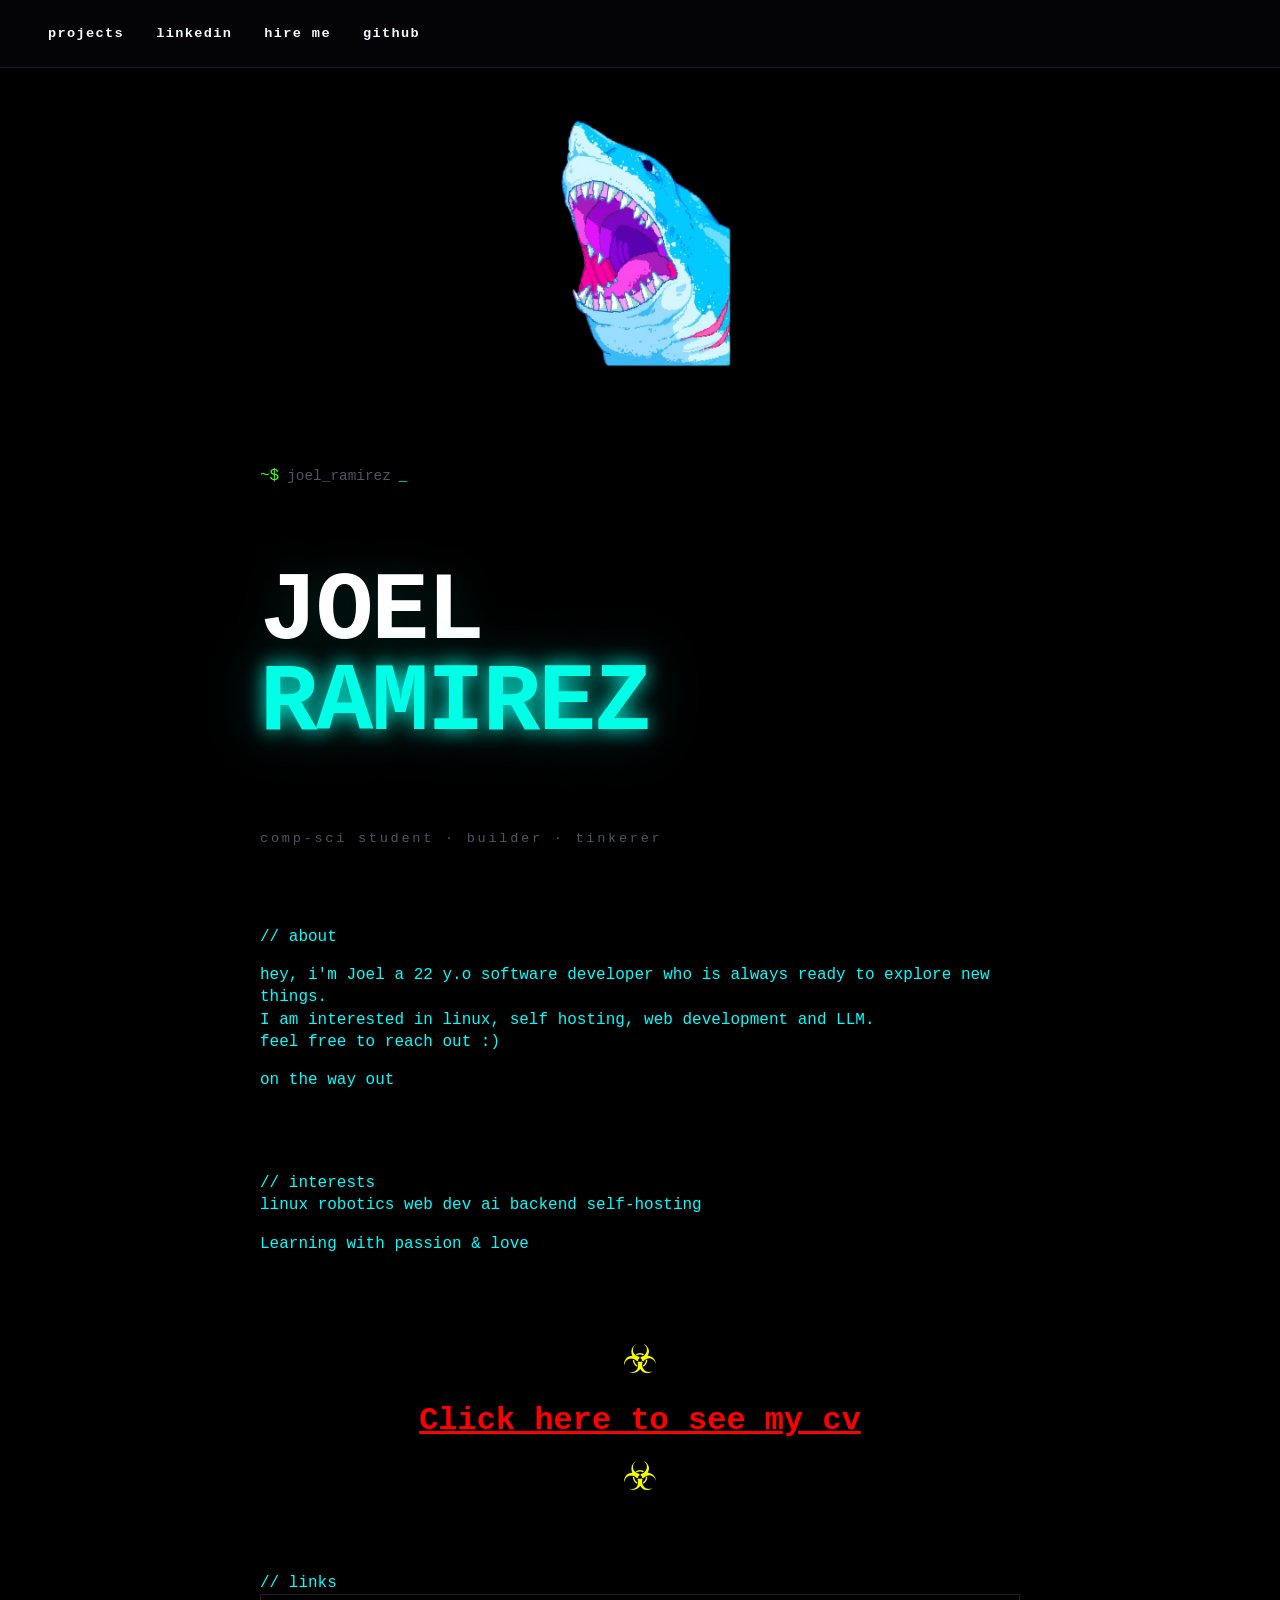
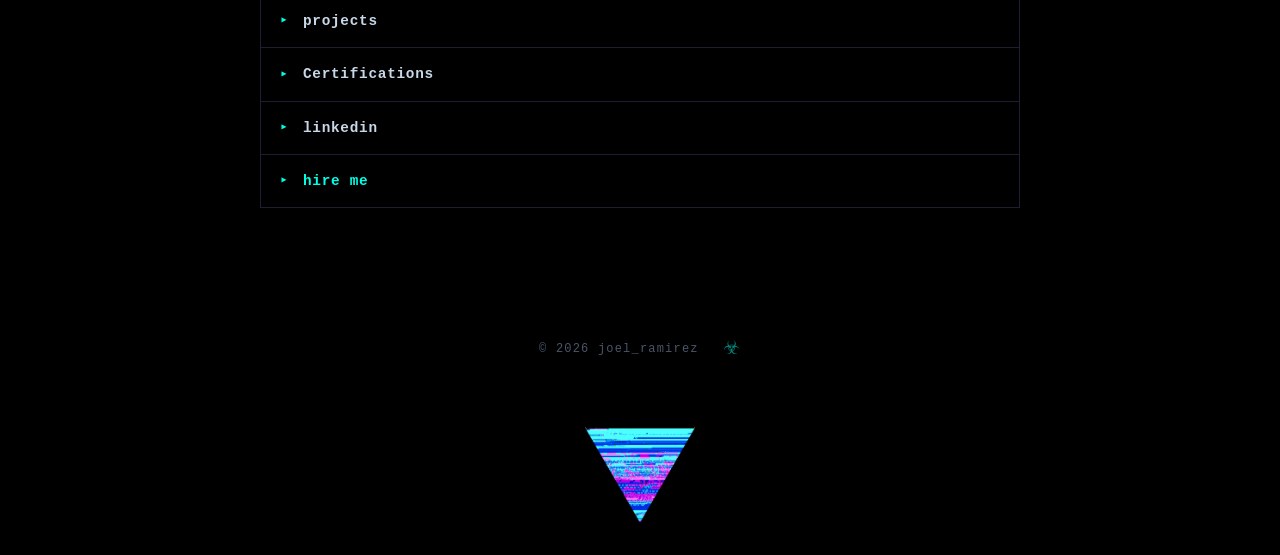
==== index.html @ c544a5a2 "update" ====
<!DOCTYPE html>
<html lang="en">
<head>
    <meta charset="UTF-8">
    <meta name="viewport" content="width=device-width, initial-scale=1.0">
    <link rel="icon" type="image/png" href="assets/shark.png">
    <title>Joel</title>
    <link rel="stylesheet" href="style.css">
    <link rel="preconnect" href="https://fonts.googleapis.com">
    <link rel="preconnect" href="https://fonts.gstatic.com" crossorigin>
    <link href="https://fonts.googleapis.com/css2?family=Archivo+Black&family=Libre+Baskerville:ital,wght@0,400..700;1,400..700&family=Montserrat:ital,wght@0,100..900;1,100..900&family=Roboto+Condensed:ital,wght@0,100..900;1,100..900&family=Roboto:ital,wght@0,100..900;1,100..900&family=Space+Mono:ital,wght@0,400;0,700;1,400;1,700&display=swap" rel="stylesheet">
</head>
<body>

    <div class="scanlines"></div>
    <div class="noise"></div>

     <header class="site-header">

        <nav class="header-nav">
            <a href="proyects/proyects.html">projects</a>
            <a href="https://www.linkedin.com/in/joelramirezzz" target="_blank" rel="noopener noreferrer">linkedin</a>
            <a href="mailto:joelramirezmc@gmail.com">hire me</a>
            <a href="https://github.com/joelRamireZzz">github</a>
        </nav>
    </header>

    <img width="190" src="assets/shark.png" alt="sharkImg" style="display:block;margin:2rem auto;background:transparent;border:none;box-shadow:none;">
    
    <main class="container">
        <section class="hero">
            <div class="prompt-line">
                <span class="prompt-symbol">~$</span>
                <span class="typed" id="typed-name">joel_ramirez</span><span class="cursor">_</span>
            </div>
            <h1 class="hero-title">JOEL<br><span class="accent">RAMIREZ</span></h1>
            <p class="hero-sub">comp-sci student · builder · tinkerer</p>
        </section>

        <section class="about">
            <div class="section-label">// about</div>
            <p>hey, i'm Joel a 22 y.o software developer who is always ready to explore new things. <br>
               I am interested in linux, self hosting, web development and LLM. <br>
            feel free to reach out :)</p>
            <p class="status"><span class="dot"></span> on the way out</p>
        </section>

<section class="interests">
    <div class="section-label">// interests</div>
    <div class="tags">
        <span>linux</span>
        <span>robotics</span>
        <span>web dev</span>
        <span>ai backend</span>
        <span>self-hosting</span>
    </div>
    <p class="status"><span class="dot"></span> Learning with passion &amp; love</p>
</section>

<div style="display: flex; flex-direction: column; align-items: center; gap: 0.5rem;">
    <span style="color: rgb(246, 255, 0); font-size: 40px;">☣</span>
    <a style="color: rgb(255, 0, 0);" href="assets/cvEn.pdf">Click here to see my cv</a>
    <span style="color: rgb(246, 255, 0); font-size: 40px;">☣</span>
</div>

        <section class="links-section">
            <div class="section-label">// links</div>
            <div class="link-grid">
                <a href="proyects/proyects.html" class="link-card">
                    <span class="link-icon">▸</span>
                    <span class="link-label">projects</span>
                </a>

                    <a href="assets/certifications/certifications.pdf" target="_blank" rel="noopener noreferrer" class="link-card">
                    <span class="link-icon">▸</span>
                    <span class="link-label">Certifications</span>

                <a href="https://www.linkedin.com/in/joelramirezzz" target="_blank" rel="noopener noreferrer" class="link-card">
                    <span class="link-icon">▸</span>
                    <span class="link-label">linkedin</span>
                </a>
                <a href="mailto:joelramirezmc@gmail.com" class="link-card highlight">
                    <span class="link-icon">▸</span>
                    <span class="link-label">hire me</span>
                </a>
            </div>
        </section>
    </main>

    <footer>
       <span class="footer-text">© 2026 joel_ramirez</span>
        <span class="biohazard">☣</span>
    </footer>

    <img width="110" src="assets/triangle.png" alt="sharkImg" style="display:block;margin:2rem auto;background:transparent;border:none;box-shadow:none;">
</body>
</html>
---- style.css ----
:root {
    --bg:       #050508;
    --bg2:      #0a0a10;
    --cyan:     #00ffe7;
    --green:    #39ff14;
    --dim:      #1a1a26;
    --border:   #1e1e2e;
    --text:     #c8d8e8;
    --muted:    #4a5568;
    --font-mono: 'Share Tech Mono', monospace;
    --font-display: 'Orbitron', monospace;
}
body{
    background-color: black;
    color: aqua;
    font-family: monospace;
    font-size: 16px;
    line-height: 1.4;
    margin: 0;
    min-height: 100%;
}



.site-header {
    display: flex;
    align-items: center;
    justify-content: space-between;
    padding: 1.5rem 3rem;
    border-bottom: 1px solid var(--border);
    position: sticky;
    top: 0;
    z-index: 50;
    background: rgba(5,5,8,0.85);
    backdrop-filter: blur(8px);
}


.header-nav {
    display: flex;
    gap: 2rem;
}
.header-nav a {
    text-decoration: none;
    font-family: var(--font-mono);
    font-size: 0.85rem;
    letter-spacing: 0.1em;
    text-transform: lowercase;
    transition: color 0.2s;
    position: relative;
}
.header-nav a::after {
    content: '';
    position: absolute;
    bottom: -2px;
    left: 0;
    width: 0;
    height: 1px;
    background: var(--cyan);
    transition: width 0.3s;
}
.header-nav a:hover { color: var(--cyan); }
.header-nav a:hover::after { width: 100%; }

a{
    color: aliceblue;
    font-size: 2rem;
    font-weight: 800;
}

.container {
    max-width: 760px;
    margin: 0 auto;
    padding: 4rem 2rem 6rem;
    display: flex;
    flex-direction: column;
    gap: 4rem;
}
.hero { position: relative; }

.prompt-line {
    display: flex;
    align-items: center;
    gap: 0.5rem;
    margin-bottom: 1.5rem;
    font-size: 0.9rem;
    color: var(--muted);
}
.prompt-symbol { color: var(--green); font-size: 1rem; }
.cursor {
    color: var(--cyan);
    animation: blink 1s step-end infinite;
}
@keyframes blink { 0%,100%{opacity:1} 50%{opacity:0} }

.hero-title {
    font-size: clamp(3rem, 10vw, 6rem);
    font-weight: 900;
    line-height: 0.95;
    color: #fff;
    letter-spacing: -0.02em;
    text-shadow: 0 0 40px rgba(0,255,231,0.15);
}
.hero-title .accent {
    color: var(--cyan);
    text-shadow: 0 0 20px var(--cyan), 0 0 60px rgba(0,255,231,0.3);
}

.hero-sub {
    margin-top: 1.5rem;
    color: var(--muted);
    font-size: 0.85rem;
    letter-spacing: 0.2em;
    text-transform: lowercase;
}
li{
    font-size: 2rem;
}

.link-grid {
    display: flex;
    flex-direction: column;
    gap: 0;
}

.link-card {
    display: flex;
    align-items: center;
    gap: 1rem;
    padding: 1rem 1.2rem;
    text-decoration: none;
    color: var(--text);
    border: 1px solid var(--border);
    border-top: none;
    transition: background 0.2s, color 0.2s, border-color 0.2s;
    position: relative;
    overflow: hidden;
}
.link-card:first-child { border-top: 1px solid var(--border); }

.link-card::before {
    content: '';
    position: absolute;
    left: 0;
    top: 0;
    height: 100%;
    width: 0;
    background: rgba(0,255,231,0.04);
    transition: width 0.3s ease;
}
.link-card:hover::before { width: 100%; }
.link-card:hover { color: var(--cyan); border-color: rgba(0,255,231,0.3); }
.link-card:hover .link-arrow { transform: translateX(4px); }
.link-card.highlight .link-label { color: var(--cyan); }

.link-icon { color: var(--cyan); font-size: 0.7rem; }
.link-label { flex: 1; font-size: 0.9rem; letter-spacing: 0.05em; }
.link-arrow {
    color: var(--muted);
    font-size: 0.9rem;
    transition: transform 0.2s;
}
footer {
    display: flex;
    align-items: center;
    justify-content: center;
    gap: 1.5rem;
    padding: 2rem;
    color: var(--muted);
    font-size: 0.75rem;
    letter-spacing: 0.1em;
}
.biohazard {
    color: var(--cyan);
    font-size: 1.2rem;
    opacity: 0.5;
}
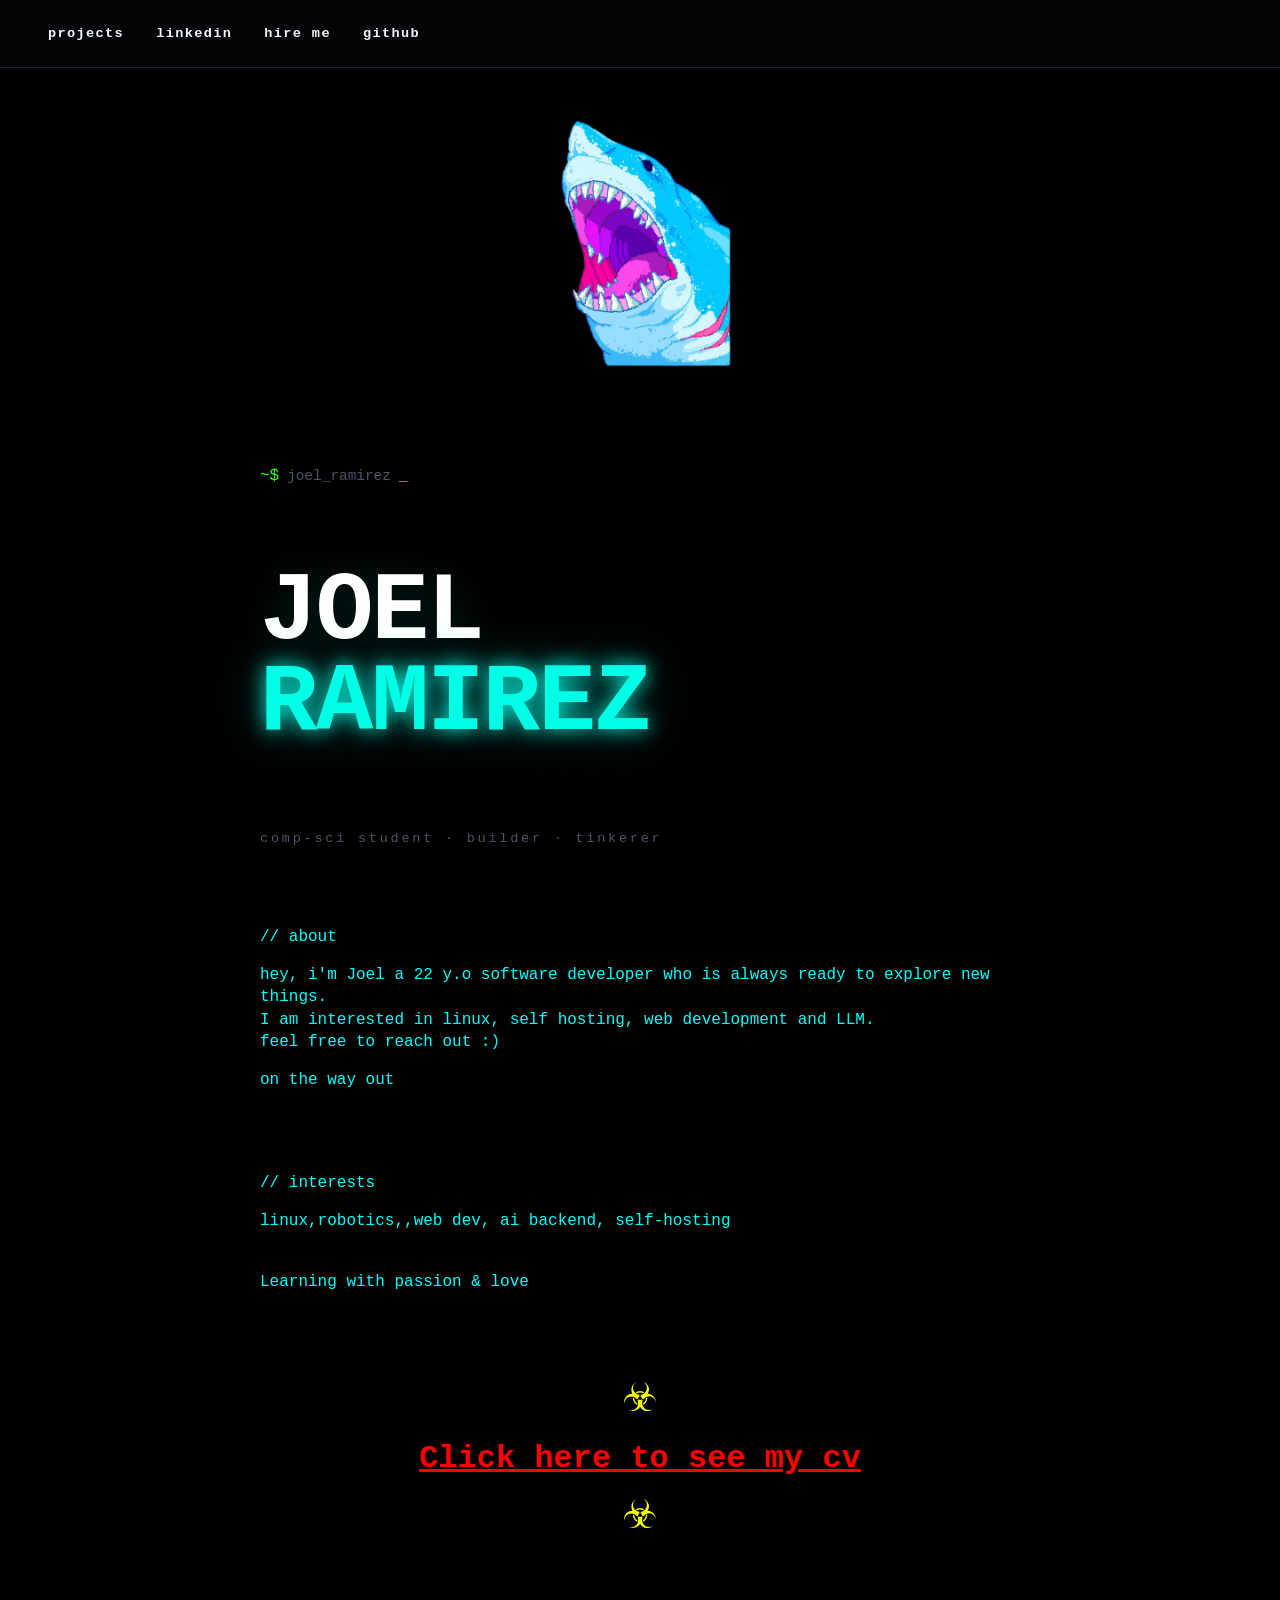
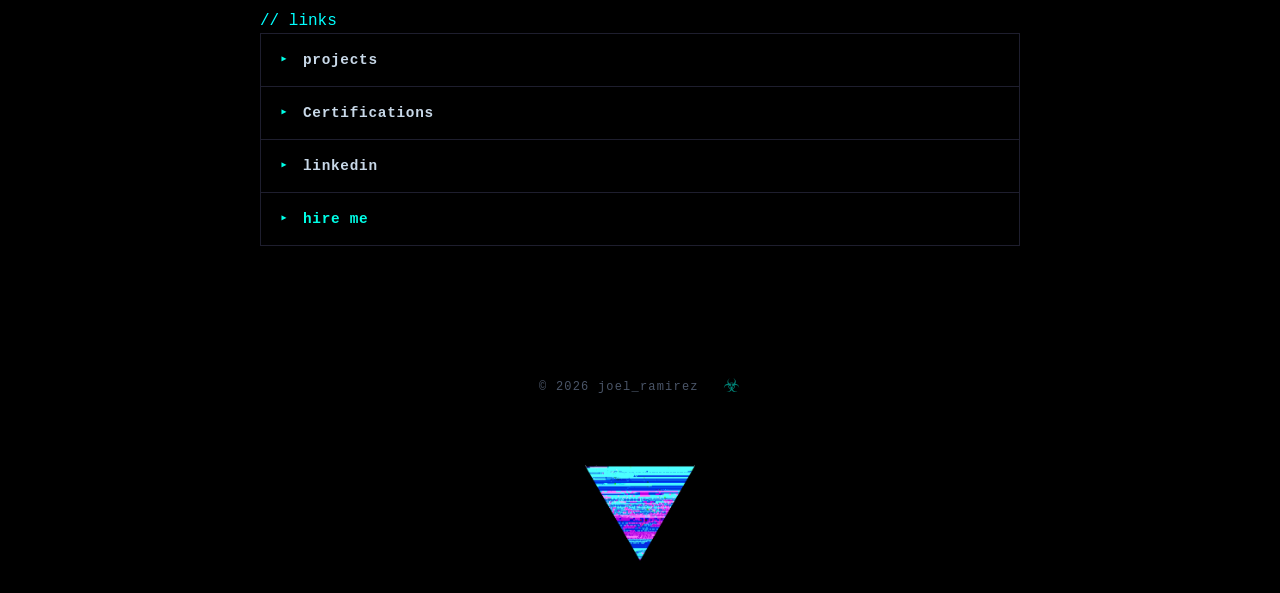
==== commit 23da1d36: "fixed index" ====
--- a/index.html
+++ b/index.html
@@ -48,13 +48,9 @@
 <section class="interests">
     <div class="section-label">// interests</div>
     <div class="tags">
-        <span>linux</span>
-        <span>robotics</span>
-        <span>web dev</span>
-        <span>ai backend</span>
-        <span>self-hosting</span>
+        <p>linux,robotics,,web dev, ai backend, self-hosting</p>
     </div>
-    <p class="status"><span class="dot"></span> Learning with passion &amp; love</p>
+    <p class="status"><span class="dot"></span><br> Learning with passion &amp; love</p>
 </section>
 
 <div style="display: flex; flex-direction: column; align-items: center; gap: 0.5rem;">
